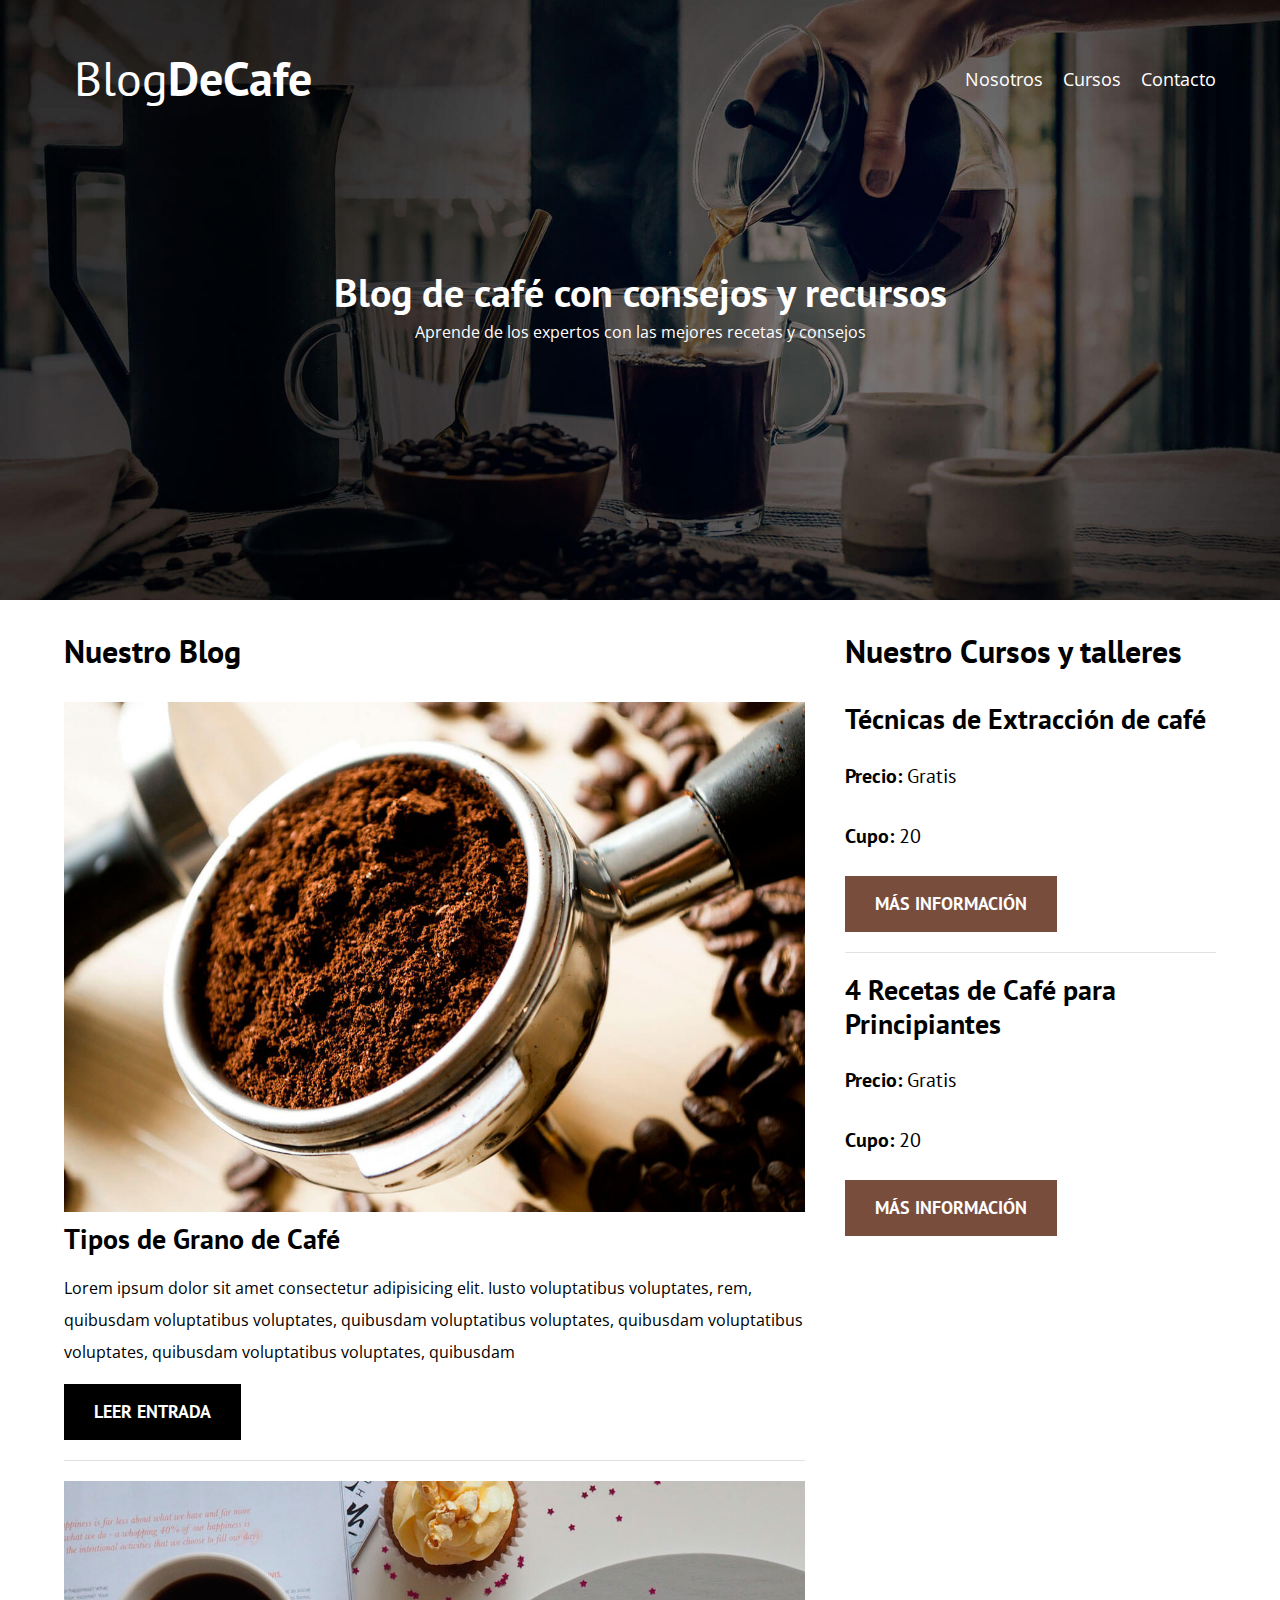
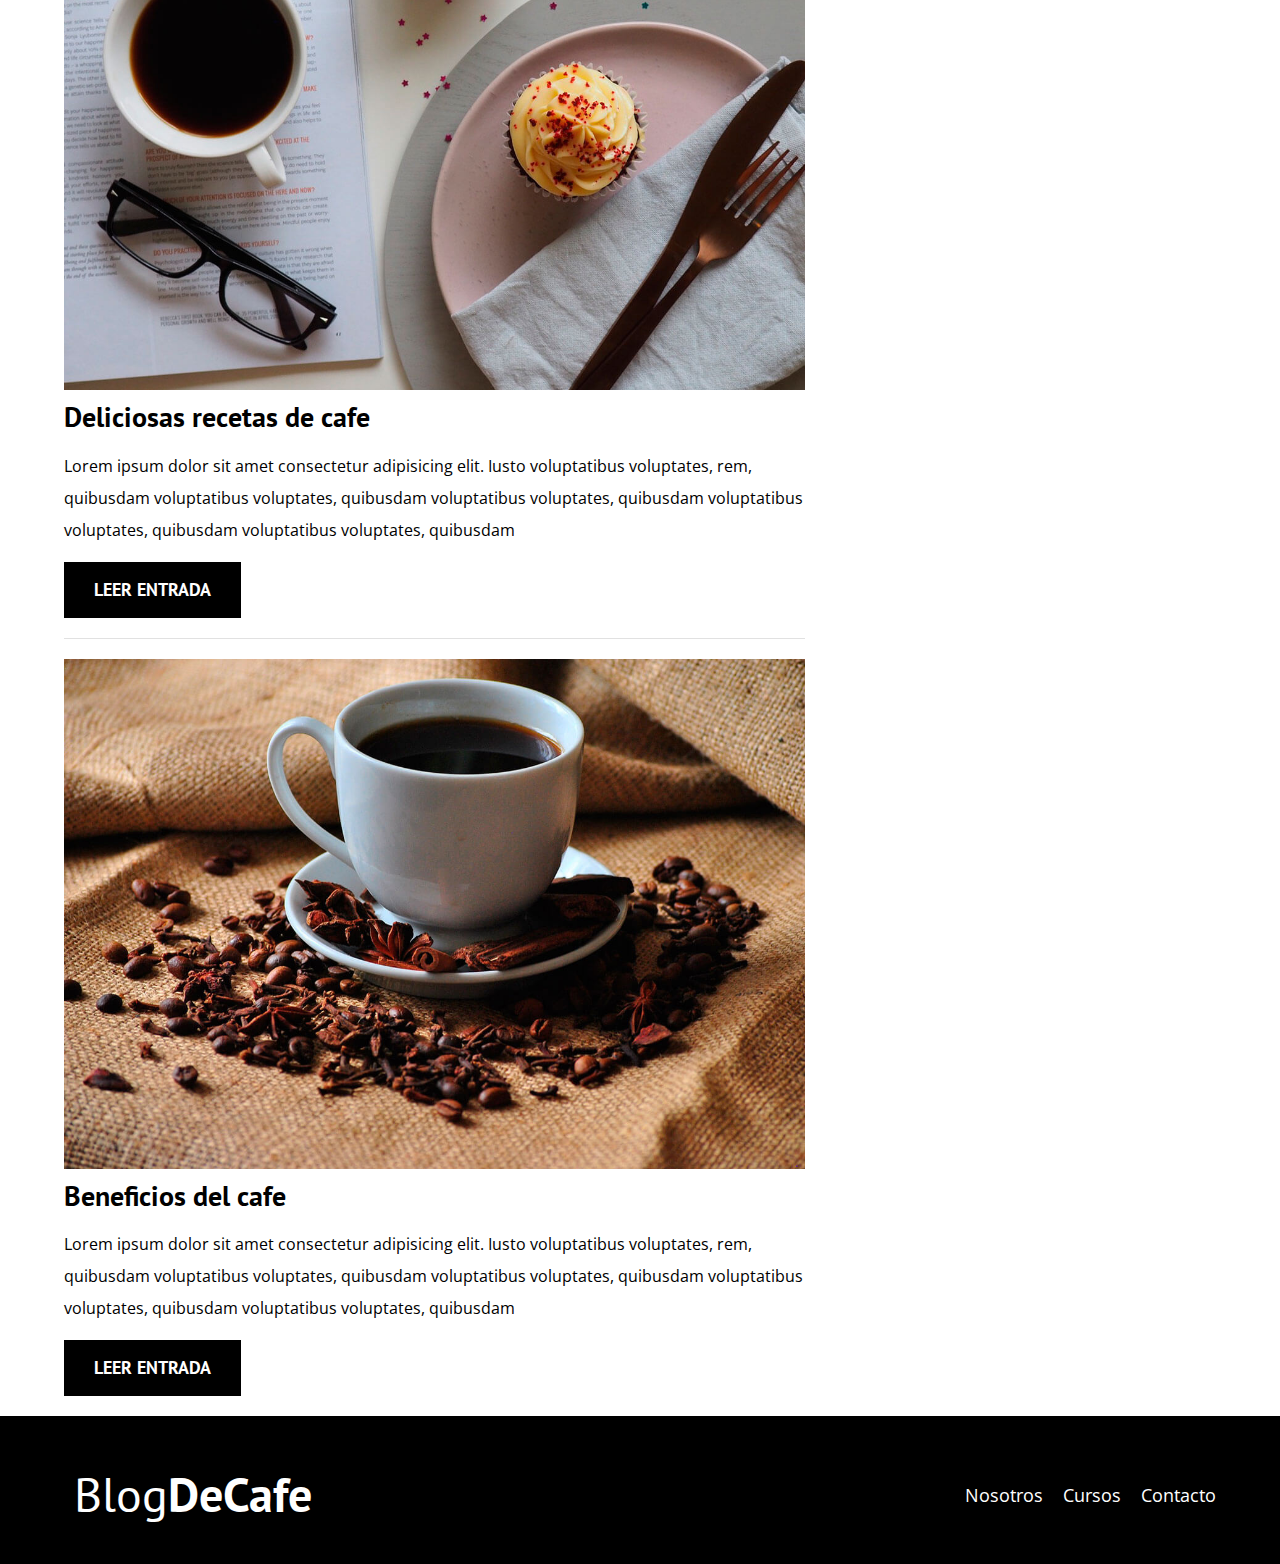
==== index.html @ 39cb6f67 "Commit inicial" ====
<!DOCTYPE html>
<html lang="es">
  <head>
    <meta charset="UTF-8" />
    <meta name="viewport" content="width=device-width, initial-scale=1.0" />

    <title>Blog de café</title>

    <link rel="stylesheet" href="css/normalize.css" />
    <link rel="preconnect" href="https://fonts.googleapis.com" />
    <link rel="preconnect" href="https://fonts.gstatic.com" crossorigin />
    <link
      href="https://fonts.googleapis.com/css2?family=Open+Sans:ital,wght@0,300..800;1,300..800&family=PT+Sans:ital,wght@0,400;0,700;1,400;1,700&display=swap"
      rel="stylesheet"
    />
    <link rel="stylesheet" href="css/style.css" />

    <!-- Preload -->
    <link rel="preload" href="css/normalize.css" as="style" />
    <link rel="stylesheet" href="css/normalize.css" />
    <link
      rel="preload"
      href="https://fonts.googleapis.com/css2?family=Open+Sans:ital,wght@0,300..800;1,300..800&family=PT+Sans:ital,wght@0,400;0,700;1,400;1,700&display=swap"
      crossorigin="crossorigin"
      as="font"
    />
    <link rel="preload" href="css/style.css" as="style" />
    <link rel="stylesheet" href="css/style.css" />
    <link rel="preload" href="img/blog1.jpg" as="image" />
  </head>
  <body>
    <header class="header">
      <div class="contenedor">
        <div class="barra">
          <a class="logo" href="index.html">
            <h1 class="logo__nombre no-margin centrar-texto scale">
              Blog<span class="logo__bold">DeCafe</span>
            </h1>
          </a>
          <nav class="navegacion">
            <a href="nosotros.html" class="navegacion__enlace scale"
              >Nosotros</a
            >
            <a href="cursos.html" class="navegacion__enlace scale">Cursos</a>
            <a href="contacto.html" class="navegacion__enlace scale"
              >Contacto</a
            >
          </nav>
        </div>
      </div>
      <div class="header__texto">
        <h2 class="no-margin">Blog de café con consejos y recursos</h2>
        <p class="no-margin">
          Aprende de los expertos con las mejores recetas y consejos
        </p>
      </div>
    </header>
    <div class="contenedor contenido-principal">
      <main class="blog">
        <h3>Nuestro Blog</h3>

        <article class="entrada">
          <div class="entrada__imagen">
            <img loading="lazy" src="img/blog1.jpg" alt="imagen blog" />
          </div>

          <div class="entrada__contenido">
            <h4 class="no-margin">Tipos de Grano de Café</h4>
            <p>
              Lorem ipsum dolor sit amet consectetur adipisicing elit. Iusto
              voluptatibus voluptates, rem, quibusdam voluptatibus voluptates,
              quibusdam voluptatibus voluptates, quibusdam voluptatibus
              voluptates, quibusdam voluptatibus voluptates, quibusdam
            </p>
            <a href="entrada1.html" class="boton boton--primario"
              ><div class="scale">Leer entrada</div></a
            >
          </div>
        </article>
        <article class="entrada">
          <div class="entrada__imagen">
            <img loading="lazy" src="img/blog2.jpg" alt="imagen blog" />
          </div>

          <div class="entrada__contenido">
            <h4 class="no-margin">Deliciosas recetas de cafe</h4>
            <p>
              Lorem ipsum dolor sit amet consectetur adipisicing elit. Iusto
              voluptatibus voluptates, rem, quibusdam voluptatibus voluptates,
              quibusdam voluptatibus voluptates, quibusdam voluptatibus
              voluptates, quibusdam voluptatibus voluptates, quibusdam
            </p>
            <a href="entrada2.html" class="boton boton--primario"
              ><div class="scale">Leer entrada</div></a
            >
          </div>
        </article>
        <article class="entrada">
          <div class="entrada__imagen">
            <img src="img/blog3.jpg" alt="imagen blog" loading="lazy" />
          </div>

          <div class="entrada__contenido">
            <h4 class="no-margin">Beneficios del cafe</h4>
            <p>
              Lorem ipsum dolor sit amet consectetur adipisicing elit. Iusto
              voluptatibus voluptates, rem, quibusdam voluptatibus voluptates,
              quibusdam voluptatibus voluptates, quibusdam voluptatibus
              voluptates, quibusdam voluptatibus voluptates, quibusdam
            </p>
            <a href="entrada3.html" class="boton boton--primario"
              ><div class="scale">Leer entrada</div></a
            >
          </div>
        </article>
      </main>
      <aside class="sidebar">
        <h3>Nuestro Cursos y talleres</h3>
        <ul class="cursos no-padding">
          <li class="widget-curso">
            <h4 class="no-margin">Técnicas de Extracción de café</h4>
            <p class="widget-curso__label">
              Precio:
              <span class="widget-curso__info">Gratis</span>
            </p>
            <p class="widget-curso__label">
              Cupo:
              <span class="widget-curso__info">20</span>
            </p>
            <a href="entrada.html" class="boton boton--secundario"
              ><div class="scale">Más información</div></a
            >
          </li>
          <li class="widget-curso">
            <h4 class="no-margin">4 Recetas de Café para Principiantes</h4>
            <p class="widget-curso__label">
              Precio:
              <span class="widget-curso__info">Gratis</span>
            </p>
            <p class="widget-curso__label">
              Cupo:
              <span class="widget-curso__info">20</span>
            </p>
            <a href="entrada.html" class="boton boton--secundario"
              ><div class="scale">Más información</div></a
            >
          </li>
        </ul>
      </aside>
    </div>

    <footer class="footer">
      <div class="contenedor">
        <div class="barra">
          <!--barra-->
          <a class="logo" href="index.html">
            <h1 class="logo__nombre no-margin centrar-texto scale">
              Blog<span class="logo__bold">DeCafe</span>
            </h1>
          </a>
          <nav class="navegacion">
            <a href="nosotros.html" class="navegacion__enlace scale"
              >Nosotros</a
            >
            <a href="cursos.html" class="navegacion__enlace scale">Cursos</a>
            <a href="contacto.html" class="navegacion__enlace scale"
              >Contacto</a
            >
          </nav>
        </div>
      </div>
    </footer>
  </body>
</html>
---- css/style.css ----
:root {
  --fuenteHeading: "PT Sans", sans-serif;
  --fuenteParrafos: "Open Sans", sans-serif;
  --primario: #784d3c;
  --gris: #e1e1e1;
  --blanco: #ffffff;
  --negro: #000000;
}
html {
  box-sizing: border-box;
  font-size: 62.5%;
}
*,
*:before,
*:after {
  box-sizing: inherit;
}
body {
  font-family: var(--fuenteParrafos);
  font-size: 1.6rem;
  line-height: 2;
}
/** Globales **/
.contenedor {
  width: min(90%, 120rem);
  margin: 0 auto;
}
a {
  text-decoration: none;
}
h1,
h2,
h3,
h4 {
  font-family: var(--fuenteHeading);
  line-height: 1.2;
}
h1 {
  font-size: 4.8rem;
}
h2 {
  font-size: 4rem;
}
h3 {
  font-size: 3.2rem;
}
h4 {
  font-size: 2.8rem;
}
img {
  max-width: 100%;
}
/** Utilidades **/
.no-margin {
  margin: 0;
}
.no-padding {
  padding: 0;
}
.centrar-texto {
  text-align: center;
}

/* Header */

.header {
  background-image: url(../img/banner.jpg);
  height: 60rem;
  background-size: cover;
  background-repeat: no-repeat;
  background-position: center center;
}

.header__texto {
  text-align: center;
  color: var(--blanco);
  margin-top: 5rem;
}

@media (min-width: 768px) {
  .header__texto {
    margin-top: 15rem;
  }
}

.barra {
  padding-top: 4rem;
}
@media (min-width: 768px) {
  .barra {
    display: flex;
    justify-content: space-between;
    align-items: center;
  }
}
.logo {
  color: var(--blanco);
  padding: 1rem;
}

.logo__nombre {
  font-weight: 400;
}

.logo__bold {
  font-weight: 700;
}
@media (min-width: 768px) {
  .navegacion {
    display: flex;
    gap: 2rem;
  }
}
.navegacion__enlace {
  display: block;
  text-align: center;
  font-size: 1.8rem;
  color: var(--blanco);
}
.scale:hover {
  transition: transform 0.5s ease;
  transform: scale(1.05);
}

@media (min-width: 768px) {
  .contenido-principal {
    display: grid;
    grid-template-columns: 2fr 1fr;
    column-gap: 4rem;
  }
}

.entrada {
  border-bottom: 1px solid var(--gris);
  margin-bottom: 2rem;
}
.entrada:last-of-type {
  margin-bottom: 0;
  border: none;
}
.boton {
  display: block;
  font-family: var(--fuenteHeading);
  color: var(--blanco);
  text-align: center;
  padding: 1rem 3rem;
  font-size: 1.8rem;
  text-transform: uppercase;
  font-weight: 700;
  margin-bottom: 2rem;
  border: none;
}
@media (min-width: 768px) {
  .boton {
    display: inline-block;
  }
}
.boton--primario {
  background-color: var(--negro);
}
.boton:hover {
  cursor: pointer;
}
.boton--secundario {
  background-color: var(--primario);
}
.cursos {
  list-style: none;
}
.widget-curso {
  border-bottom: 1px solid var(--gris);
  margin-bottom: 2rem;
}
.widget-curso:last-of-type {
  border: none;
  margin-bottom: 0;
}
.curso__label,
.widget-curso__label {
  font-family: var(--fuenteHeading);
  font-weight: bold;
}
.curso__info,
.widget-curso__info {
  font-weight: normal;
}
.curso__label,
.curso__info,
.widget-curso__label,
.widget-curso__info {
  font-size: 2rem;
}

.footer {
  background-color: var(--negro);
  padding-bottom: 3rem;
}
.footer .logo {
  color: var(--blanco);
}

.footer .logo__bold {
  font-weight: 700;
}

@media (min-width: 768px) {
  .sobre-nosotros {
    display: grid;
    grid-template-columns: repeat(2, 1fr);
    column-gap: 2rem;
  }
}
.curso {
  padding: 3rem 0;
  border-bottom: 1px solid var(--gris);
}
@media (min-width: 768px) {
  .curso {
    display: grid;
    grid-template-columns: 1fr 2fr;
    column-gap: 2rem;
  }
}

.curso:last-of-type {
  border-bottom: none;
}

/* Contacto */

.contacto-bg {
  background-image: url(../img/contacto.jpg);
  height: 40rem;
  background-size: cover;
  background-repeat: no-repeat;
}

/*  Formulario */

.formulario {
  background-color: var(--blanco);
  margin: -5rem auto 0 auto;
  width: 95%;
  padding: 5rem;
}

.campo {
  display: flex;
  margin-bottom: 2rem;
  gap: 2rem;
}

.campo__label {
  flex: 0 0 9rem;
  text-align: right;
}

.campo__field {
  flex: 1;
  border: 1px solid var(--gris);
}

.campo__field--textarea {
  height: 20rem;
}
---- css/style.css ----
:root {
  --fuenteHeading: "PT Sans", sans-serif;
  --fuenteParrafos: "Open Sans", sans-serif;
  --primario: #784d3c;
  --gris: #e1e1e1;
  --blanco: #ffffff;
  --negro: #000000;
}
html {
  box-sizing: border-box;
  font-size: 62.5%;
}
*,
*:before,
*:after {
  box-sizing: inherit;
}
body {
  font-family: var(--fuenteParrafos);
  font-size: 1.6rem;
  line-height: 2;
}
/** Globales **/
.contenedor {
  width: min(90%, 120rem);
  margin: 0 auto;
}
a {
  text-decoration: none;
}
h1,
h2,
h3,
h4 {
  font-family: var(--fuenteHeading);
  line-height: 1.2;
}
h1 {
  font-size: 4.8rem;
}
h2 {
  font-size: 4rem;
}
h3 {
  font-size: 3.2rem;
}
h4 {
  font-size: 2.8rem;
}
img {
  max-width: 100%;
}
/** Utilidades **/
.no-margin {
  margin: 0;
}
.no-padding {
  padding: 0;
}
.centrar-texto {
  text-align: center;
}

/* Header */

.header {
  background-image: url(../img/banner.jpg);
  height: 60rem;
  background-size: cover;
  background-repeat: no-repeat;
  background-position: center center;
}

.header__texto {
  text-align: center;
  color: var(--blanco);
  margin-top: 5rem;
}

@media (min-width: 768px) {
  .header__texto {
    margin-top: 15rem;
  }
}

.barra {
  padding-top: 4rem;
}
@media (min-width: 768px) {
  .barra {
    display: flex;
    justify-content: space-between;
    align-items: center;
  }
}
.logo {
  color: var(--blanco);
  padding: 1rem;
}

.logo__nombre {
  font-weight: 400;
}

.logo__bold {
  font-weight: 700;
}
@media (min-width: 768px) {
  .navegacion {
    display: flex;
    gap: 2rem;
  }
}
.navegacion__enlace {
  display: block;
  text-align: center;
  font-size: 1.8rem;
  color: var(--blanco);
}
.scale:hover {
  transition: transform 0.5s ease;
  transform: scale(1.05);
}

@media (min-width: 768px) {
  .contenido-principal {
    display: grid;
    grid-template-columns: 2fr 1fr;
    column-gap: 4rem;
  }
}

.entrada {
  border-bottom: 1px solid var(--gris);
  margin-bottom: 2rem;
}
.entrada:last-of-type {
  margin-bottom: 0;
  border: none;
}
.boton {
  display: block;
  font-family: var(--fuenteHeading);
  color: var(--blanco);
  text-align: center;
  padding: 1rem 3rem;
  font-size: 1.8rem;
  text-transform: uppercase;
  font-weight: 700;
  margin-bottom: 2rem;
  border: none;
}
@media (min-width: 768px) {
  .boton {
    display: inline-block;
  }
}
.boton--primario {
  background-color: var(--negro);
}
.boton:hover {
  cursor: pointer;
}
.boton--secundario {
  background-color: var(--primario);
}
.cursos {
  list-style: none;
}
.widget-curso {
  border-bottom: 1px solid var(--gris);
  margin-bottom: 2rem;
}
.widget-curso:last-of-type {
  border: none;
  margin-bottom: 0;
}
.curso__label,
.widget-curso__label {
  font-family: var(--fuenteHeading);
  font-weight: bold;
}
.curso__info,
.widget-curso__info {
  font-weight: normal;
}
.curso__label,
.curso__info,
.widget-curso__label,
.widget-curso__info {
  font-size: 2rem;
}

.footer {
  background-color: var(--negro);
  padding-bottom: 3rem;
}
.footer .logo {
  color: var(--blanco);
}

.footer .logo__bold {
  font-weight: 700;
}

@media (min-width: 768px) {
  .sobre-nosotros {
    display: grid;
    grid-template-columns: repeat(2, 1fr);
    column-gap: 2rem;
  }
}
.curso {
  padding: 3rem 0;
  border-bottom: 1px solid var(--gris);
}
@media (min-width: 768px) {
  .curso {
    display: grid;
    grid-template-columns: 1fr 2fr;
    column-gap: 2rem;
  }
}

.curso:last-of-type {
  border-bottom: none;
}

/* Contacto */

.contacto-bg {
  background-image: url(../img/contacto.jpg);
  height: 40rem;
  background-size: cover;
  background-repeat: no-repeat;
}

/*  Formulario */

.formulario {
  background-color: var(--blanco);
  margin: -5rem auto 0 auto;
  width: 95%;
  padding: 5rem;
}

.campo {
  display: flex;
  margin-bottom: 2rem;
  gap: 2rem;
}

.campo__label {
  flex: 0 0 9rem;
  text-align: right;
}

.campo__field {
  flex: 1;
  border: 1px solid var(--gris);
}

.campo__field--textarea {
  height: 20rem;
}
---- css/style.css ----
:root {
  --fuenteHeading: "PT Sans", sans-serif;
  --fuenteParrafos: "Open Sans", sans-serif;
  --primario: #784d3c;
  --gris: #e1e1e1;
  --blanco: #ffffff;
  --negro: #000000;
}
html {
  box-sizing: border-box;
  font-size: 62.5%;
}
*,
*:before,
*:after {
  box-sizing: inherit;
}
body {
  font-family: var(--fuenteParrafos);
  font-size: 1.6rem;
  line-height: 2;
}
/** Globales **/
.contenedor {
  width: min(90%, 120rem);
  margin: 0 auto;
}
a {
  text-decoration: none;
}
h1,
h2,
h3,
h4 {
  font-family: var(--fuenteHeading);
  line-height: 1.2;
}
h1 {
  font-size: 4.8rem;
}
h2 {
  font-size: 4rem;
}
h3 {
  font-size: 3.2rem;
}
h4 {
  font-size: 2.8rem;
}
img {
  max-width: 100%;
}
/** Utilidades **/
.no-margin {
  margin: 0;
}
.no-padding {
  padding: 0;
}
.centrar-texto {
  text-align: center;
}

/* Header */

.header {
  background-image: url(../img/banner.jpg);
  height: 60rem;
  background-size: cover;
  background-repeat: no-repeat;
  background-position: center center;
}

.header__texto {
  text-align: center;
  color: var(--blanco);
  margin-top: 5rem;
}

@media (min-width: 768px) {
  .header__texto {
    margin-top: 15rem;
  }
}

.barra {
  padding-top: 4rem;
}
@media (min-width: 768px) {
  .barra {
    display: flex;
    justify-content: space-between;
    align-items: center;
  }
}
.logo {
  color: var(--blanco);
  padding: 1rem;
}

.logo__nombre {
  font-weight: 400;
}

.logo__bold {
  font-weight: 700;
}
@media (min-width: 768px) {
  .navegacion {
    display: flex;
    gap: 2rem;
  }
}
.navegacion__enlace {
  display: block;
  text-align: center;
  font-size: 1.8rem;
  color: var(--blanco);
}
.scale:hover {
  transition: transform 0.5s ease;
  transform: scale(1.05);
}

@media (min-width: 768px) {
  .contenido-principal {
    display: grid;
    grid-template-columns: 2fr 1fr;
    column-gap: 4rem;
  }
}

.entrada {
  border-bottom: 1px solid var(--gris);
  margin-bottom: 2rem;
}
.entrada:last-of-type {
  margin-bottom: 0;
  border: none;
}
.boton {
  display: block;
  font-family: var(--fuenteHeading);
  color: var(--blanco);
  text-align: center;
  padding: 1rem 3rem;
  font-size: 1.8rem;
  text-transform: uppercase;
  font-weight: 700;
  margin-bottom: 2rem;
  border: none;
}
@media (min-width: 768px) {
  .boton {
    display: inline-block;
  }
}
.boton--primario {
  background-color: var(--negro);
}
.boton:hover {
  cursor: pointer;
}
.boton--secundario {
  background-color: var(--primario);
}
.cursos {
  list-style: none;
}
.widget-curso {
  border-bottom: 1px solid var(--gris);
  margin-bottom: 2rem;
}
.widget-curso:last-of-type {
  border: none;
  margin-bottom: 0;
}
.curso__label,
.widget-curso__label {
  font-family: var(--fuenteHeading);
  font-weight: bold;
}
.curso__info,
.widget-curso__info {
  font-weight: normal;
}
.curso__label,
.curso__info,
.widget-curso__label,
.widget-curso__info {
  font-size: 2rem;
}

.footer {
  background-color: var(--negro);
  padding-bottom: 3rem;
}
.footer .logo {
  color: var(--blanco);
}

.footer .logo__bold {
  font-weight: 700;
}

@media (min-width: 768px) {
  .sobre-nosotros {
    display: grid;
    grid-template-columns: repeat(2, 1fr);
    column-gap: 2rem;
  }
}
.curso {
  padding: 3rem 0;
  border-bottom: 1px solid var(--gris);
}
@media (min-width: 768px) {
  .curso {
    display: grid;
    grid-template-columns: 1fr 2fr;
    column-gap: 2rem;
  }
}

.curso:last-of-type {
  border-bottom: none;
}

/* Contacto */

.contacto-bg {
  background-image: url(../img/contacto.jpg);
  height: 40rem;
  background-size: cover;
  background-repeat: no-repeat;
}

/*  Formulario */

.formulario {
  background-color: var(--blanco);
  margin: -5rem auto 0 auto;
  width: 95%;
  padding: 5rem;
}

.campo {
  display: flex;
  margin-bottom: 2rem;
  gap: 2rem;
}

.campo__label {
  flex: 0 0 9rem;
  text-align: right;
}

.campo__field {
  flex: 1;
  border: 1px solid var(--gris);
}

.campo__field--textarea {
  height: 20rem;
}
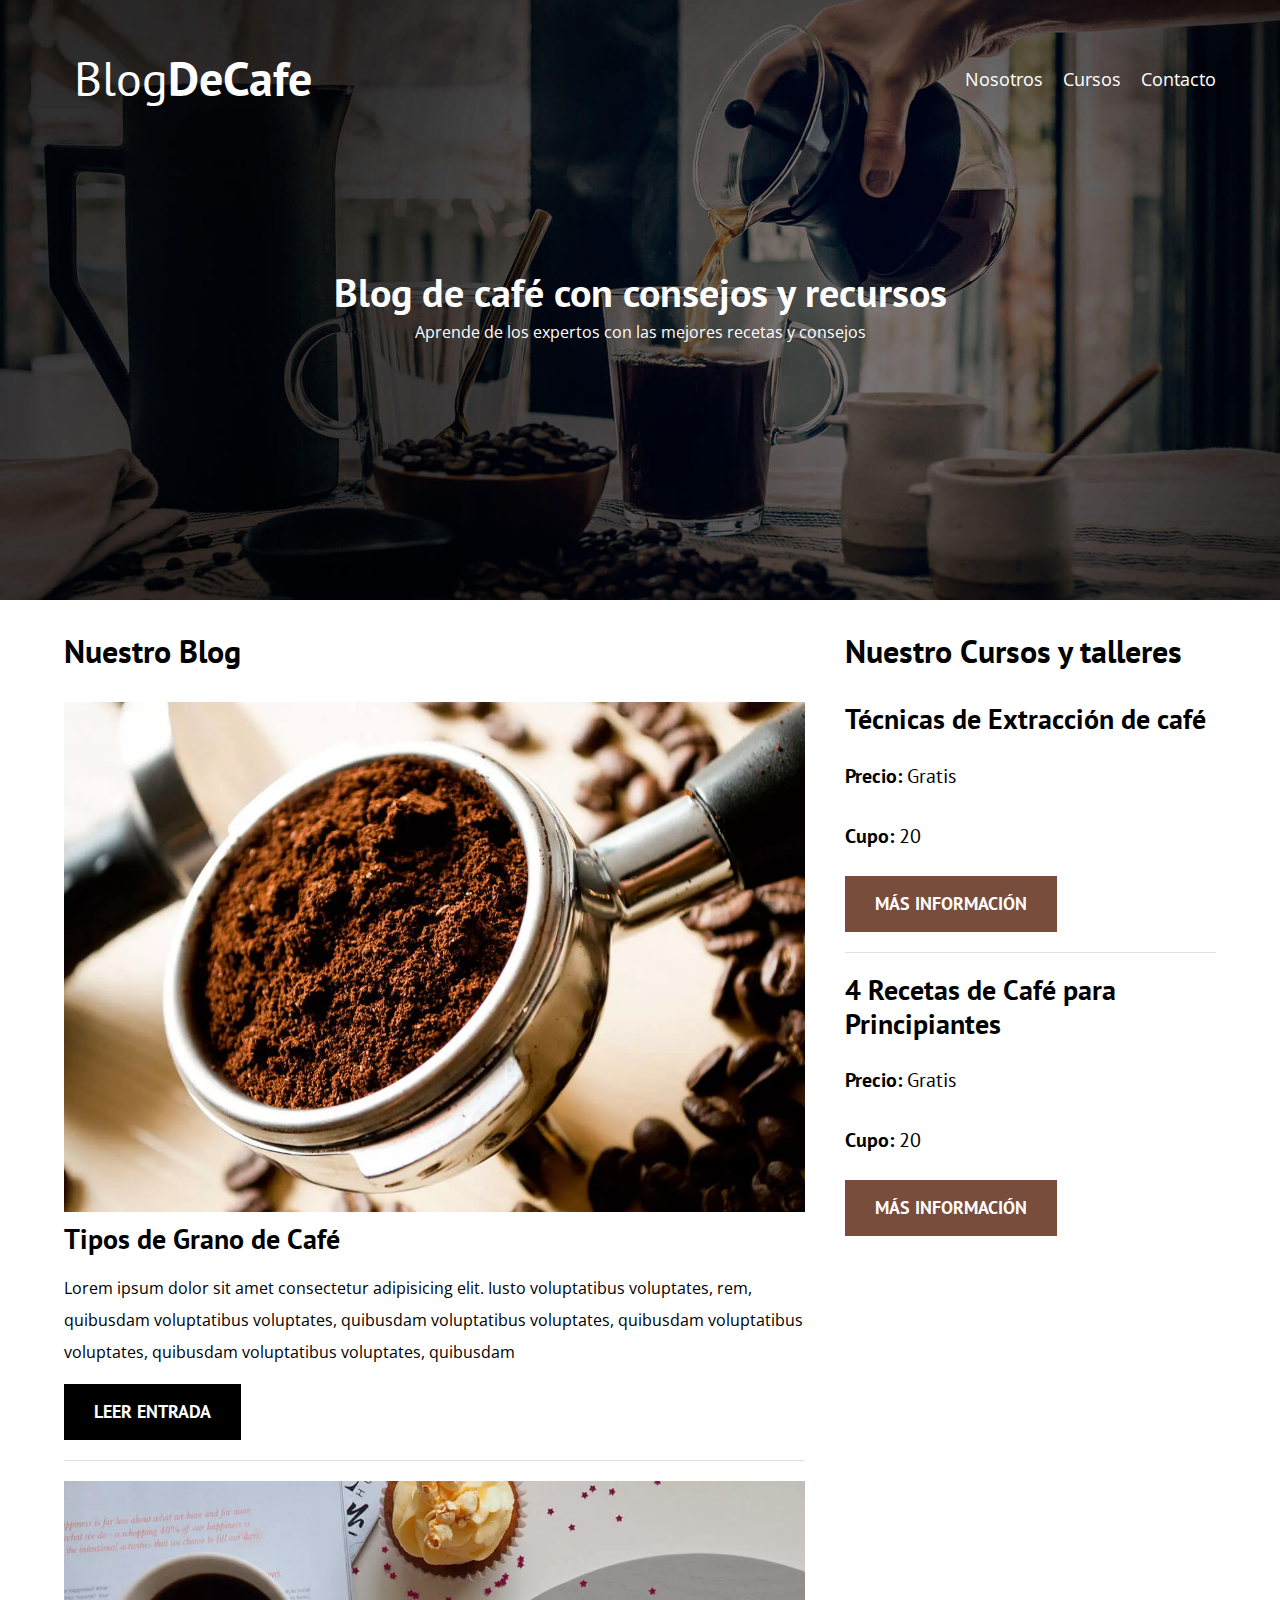
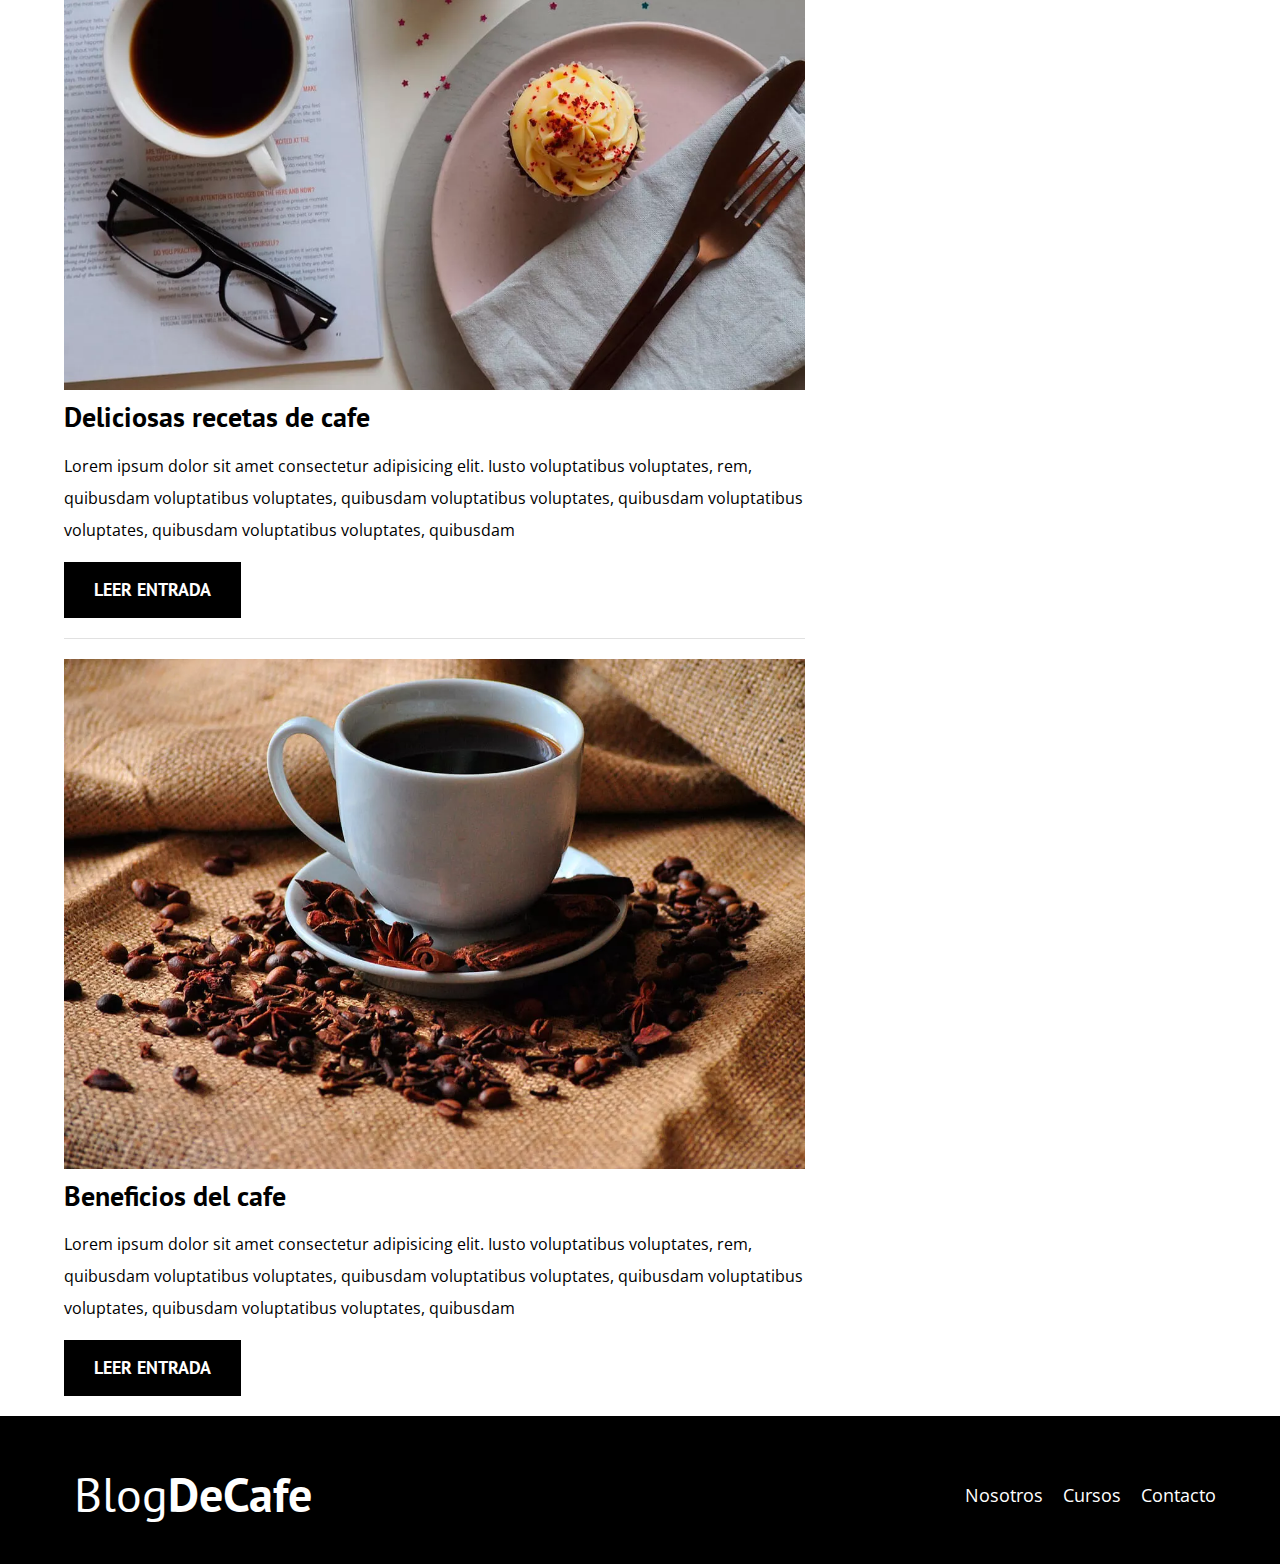
==== commit f41bd00f: "Optimized images of index.html" ====
--- a/index.html
+++ b/index.html
@@ -14,6 +14,8 @@
       rel="stylesheet"
     />
     <link rel="stylesheet" href="css/style.css" />
+    <!-- Prefetch -->
+    <link rel="prefetch" href="nosotros.html" as="document" />
 
     <!-- Preload -->
     <link rel="preload" href="css/normalize.css" as="style" />
@@ -26,7 +28,6 @@
     />
     <link rel="preload" href="css/style.css" as="style" />
     <link rel="stylesheet" href="css/style.css" />
-    <link rel="preload" href="img/blog1.jpg" as="image" />
   </head>
   <body>
     <header class="header">
@@ -61,7 +62,14 @@
 
         <article class="entrada">
           <div class="entrada__imagen">
-            <img loading="lazy" src="img/blog1.jpg" alt="imagen blog" />
+            <picture>
+              <source
+                loading="lazy"
+                srcset="img/blog1.webp"
+                type="image/webp"
+              />
+              <img loading="lazy" src="img/blog1.jpg" alt="imagen blog" />
+            </picture>
           </div>
 
           <div class="entrada__contenido">
@@ -79,7 +87,14 @@
         </article>
         <article class="entrada">
           <div class="entrada__imagen">
-            <img loading="lazy" src="img/blog2.jpg" alt="imagen blog" />
+            <picture>
+              <source
+                loading="lazy"
+                srcset="img/blog2.webp"
+                type="image/webp"
+              />
+              <img loading="lazy" src="img/blog2.jpg" alt="imagen blog" />
+            </picture>
           </div>
 
           <div class="entrada__contenido">
@@ -97,7 +112,14 @@
         </article>
         <article class="entrada">
           <div class="entrada__imagen">
-            <img src="img/blog3.jpg" alt="imagen blog" loading="lazy" />
+            <picture>
+              <source
+                loading="lazy"
+                srcset="img/blog3.webp"
+                type="image/webp"
+              />
+              <img loading="lazy" src="img/blog3.jpg" alt="imagen blog" />
+            </picture>
           </div>
 
           <div class="entrada__contenido">
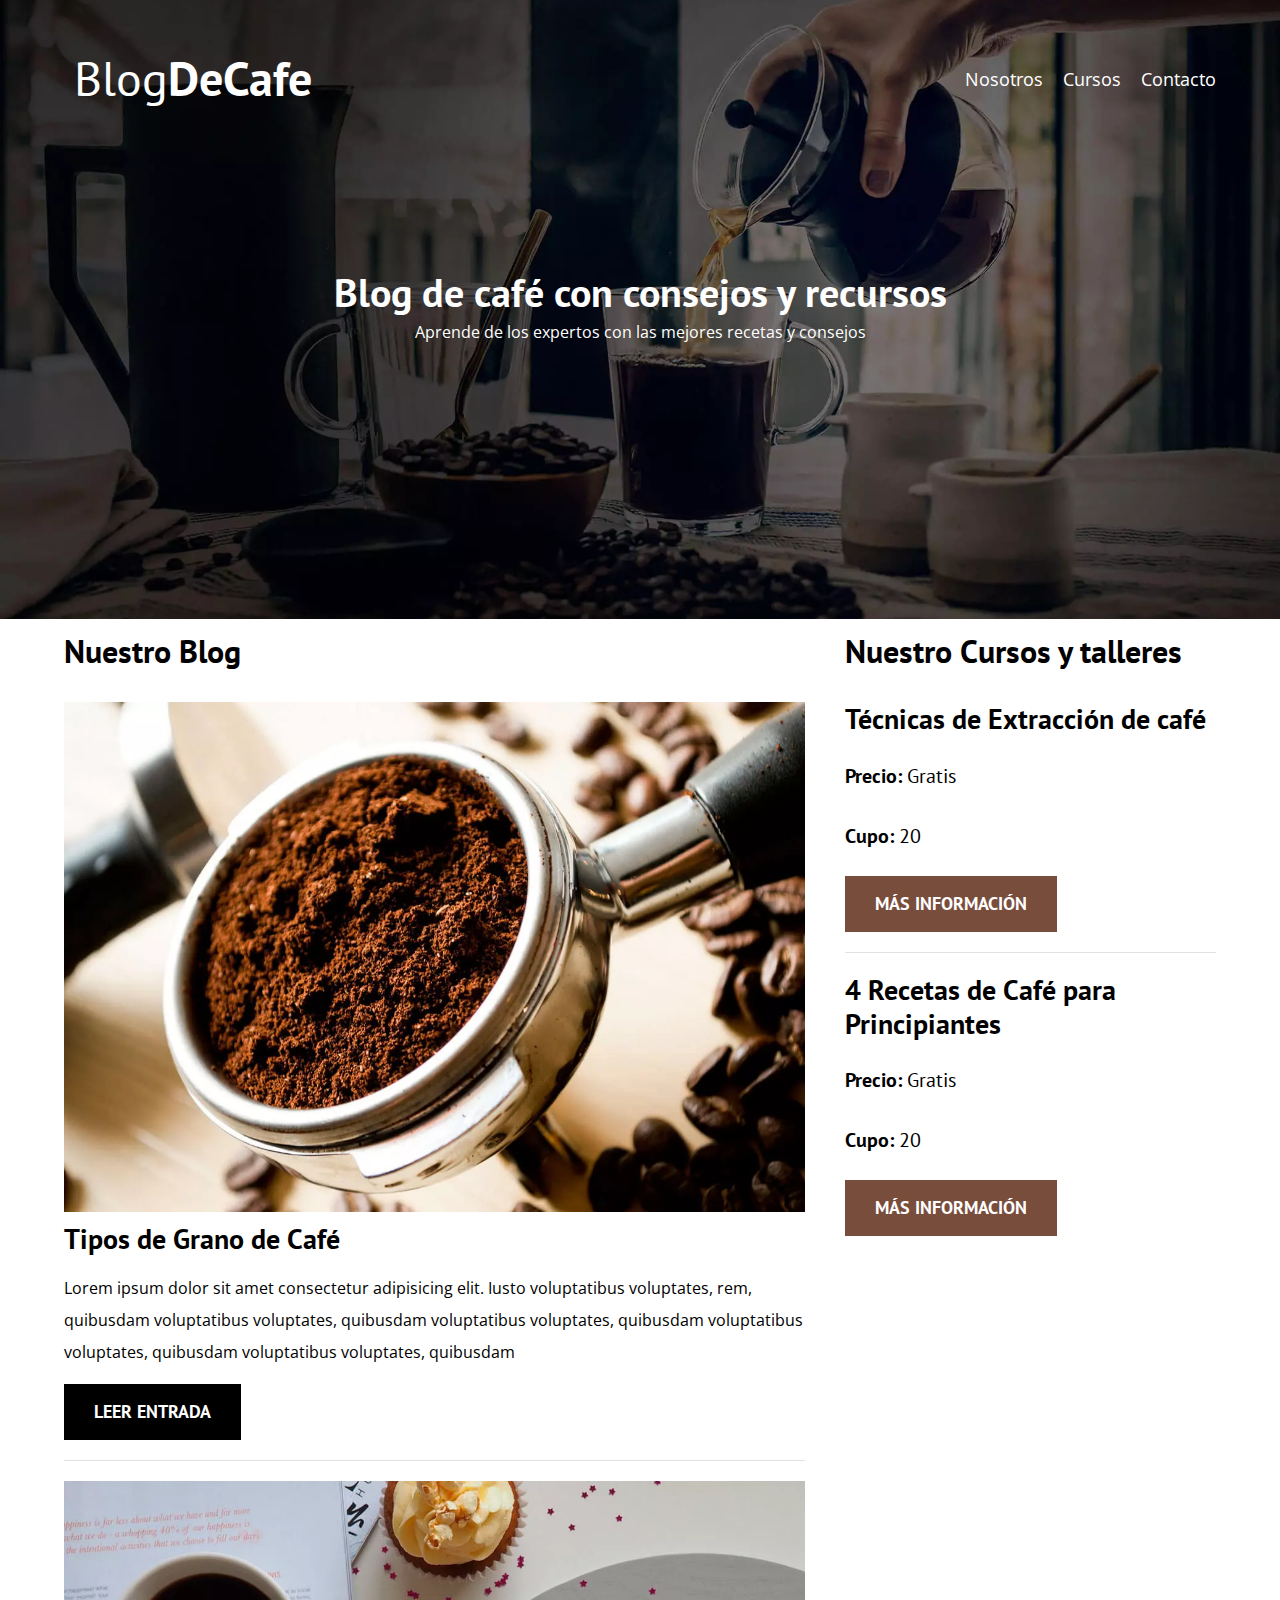
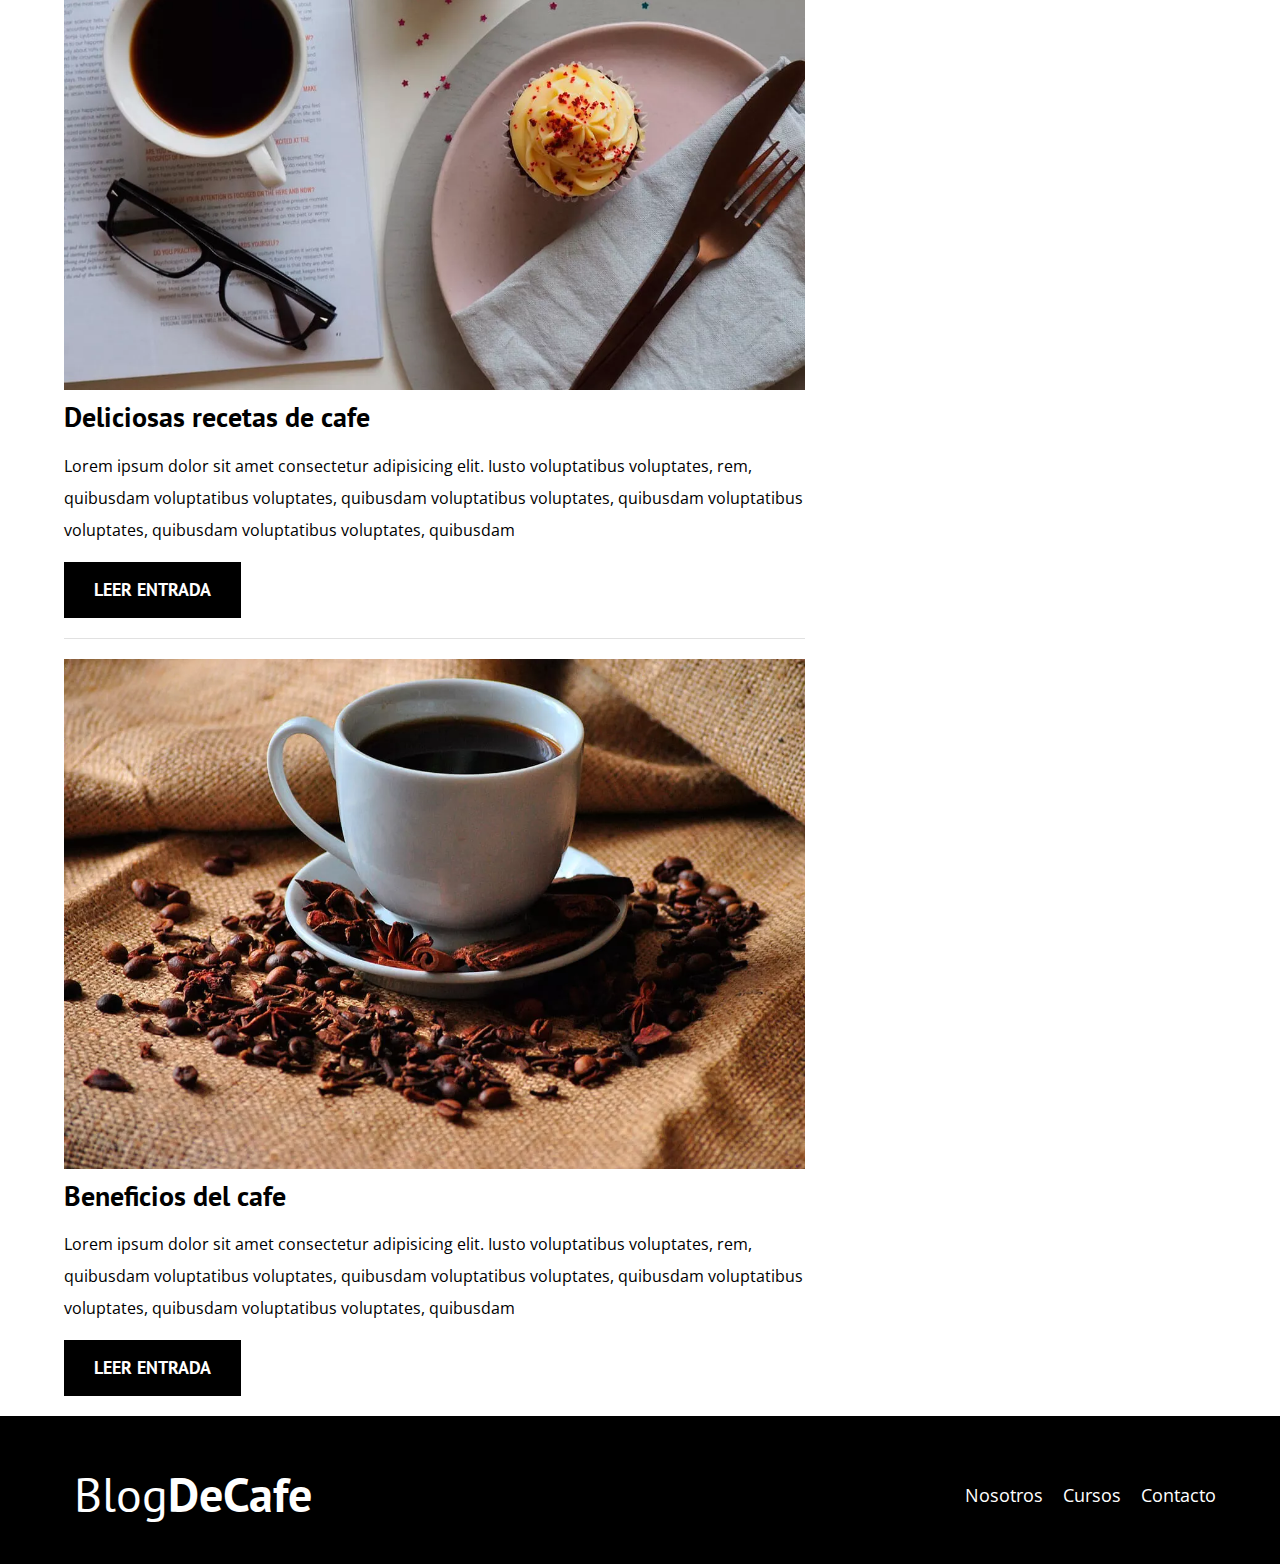
==== commit 1d45b54e: "update header image + add modernizr.js" ====
--- a/index.html
+++ b/index.html
@@ -192,5 +192,7 @@
         </div>
       </div>
     </footer>
+
+    <script src="js/modernizr.js"></script>
   </body>
 </html>
--- a/css/style.css
+++ b/css/style.css
@@ -62,9 +62,18 @@
 }
 
 /* Header */
+.webp {
+  background-image: url(../img/banner.webp);
+  height: 60rem;
+  background-size: cover;
+  background-repeat: no-repeat;
+  background-position: center center;
+}
+.no-webp {
+  background-image: url(../img/banner.jpg);
+}
 
 .header {
-  background-image: url(../img/banner.jpg);
   height: 60rem;
   background-size: cover;
   background-repeat: no-repeat;
--- a/css/style.css
+++ b/css/style.css
@@ -62,9 +62,18 @@
 }
 
 /* Header */
+.webp {
+  background-image: url(../img/banner.webp);
+  height: 60rem;
+  background-size: cover;
+  background-repeat: no-repeat;
+  background-position: center center;
+}
+.no-webp {
+  background-image: url(../img/banner.jpg);
+}
 
 .header {
-  background-image: url(../img/banner.jpg);
   height: 60rem;
   background-size: cover;
   background-repeat: no-repeat;
--- a/css/style.css
+++ b/css/style.css
@@ -62,9 +62,18 @@
 }
 
 /* Header */
+.webp {
+  background-image: url(../img/banner.webp);
+  height: 60rem;
+  background-size: cover;
+  background-repeat: no-repeat;
+  background-position: center center;
+}
+.no-webp {
+  background-image: url(../img/banner.jpg);
+}
 
 .header {
-  background-image: url(../img/banner.jpg);
   height: 60rem;
   background-size: cover;
   background-repeat: no-repeat;
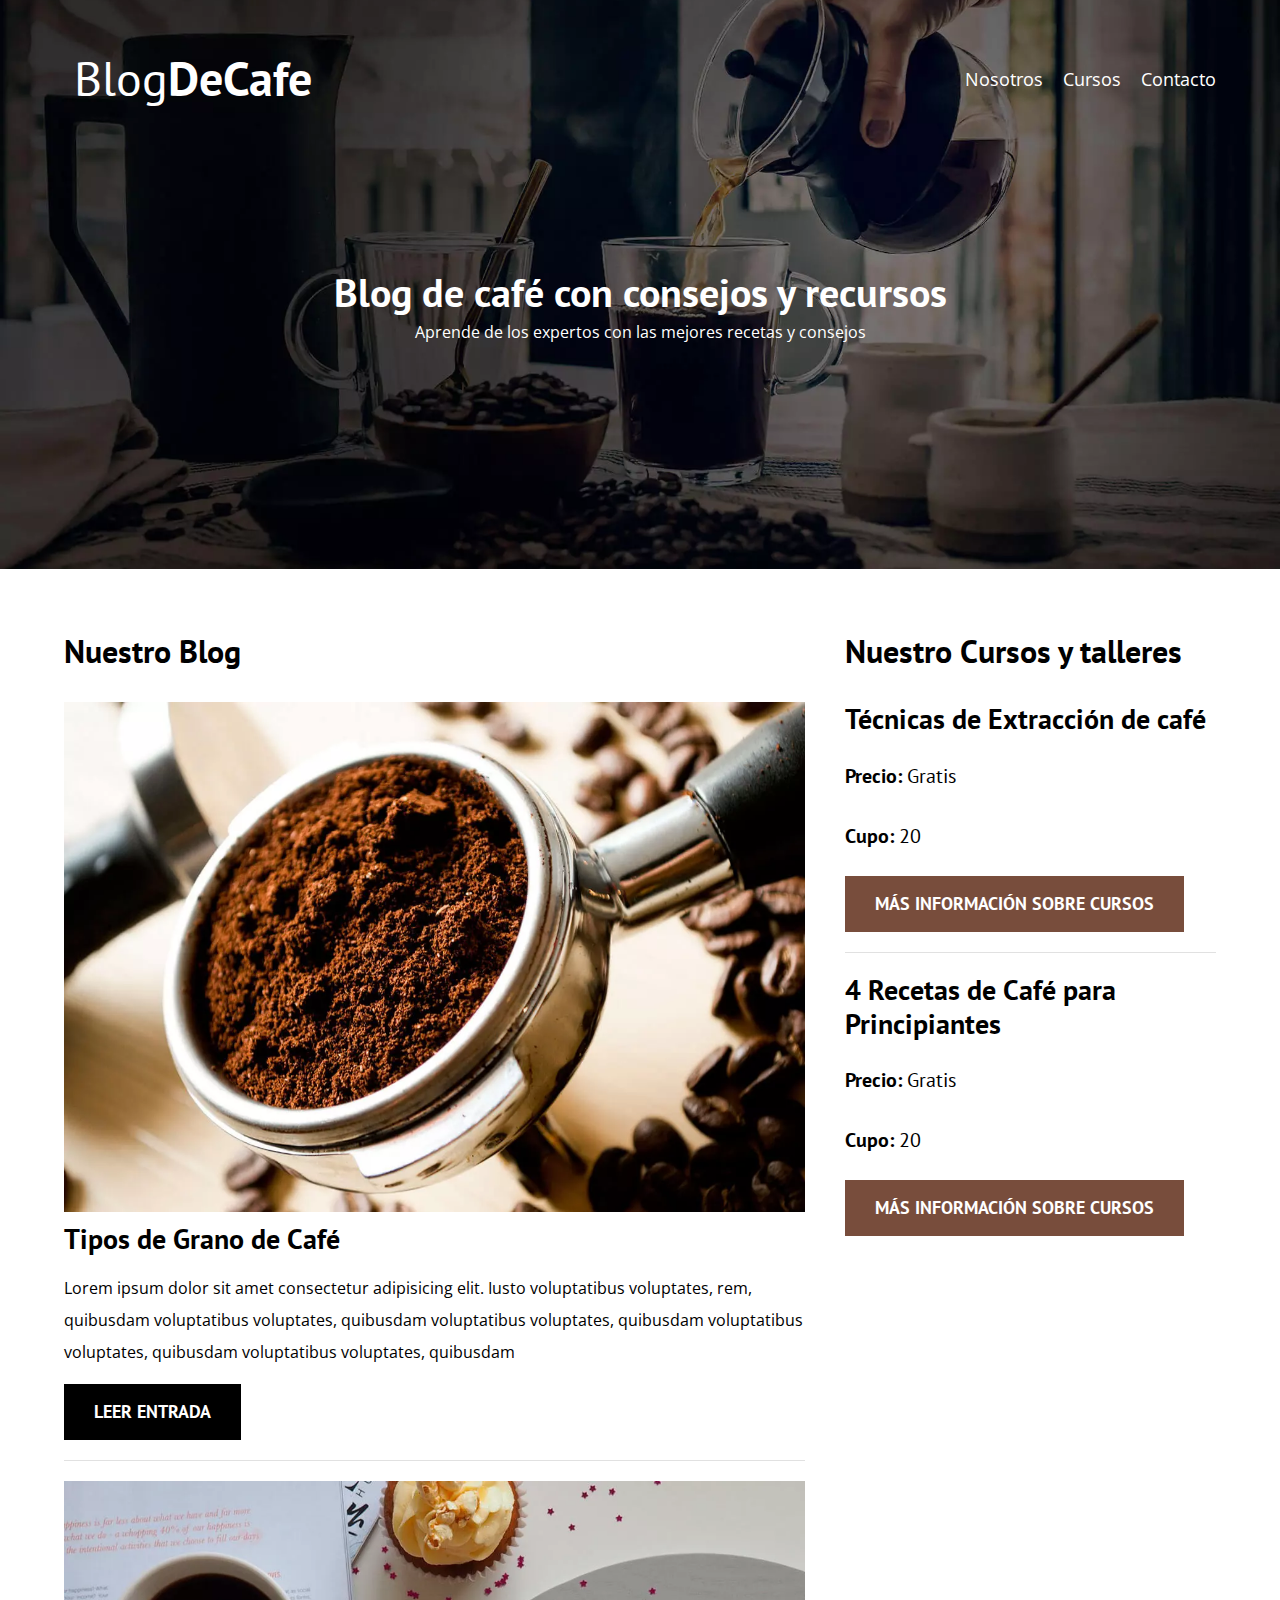
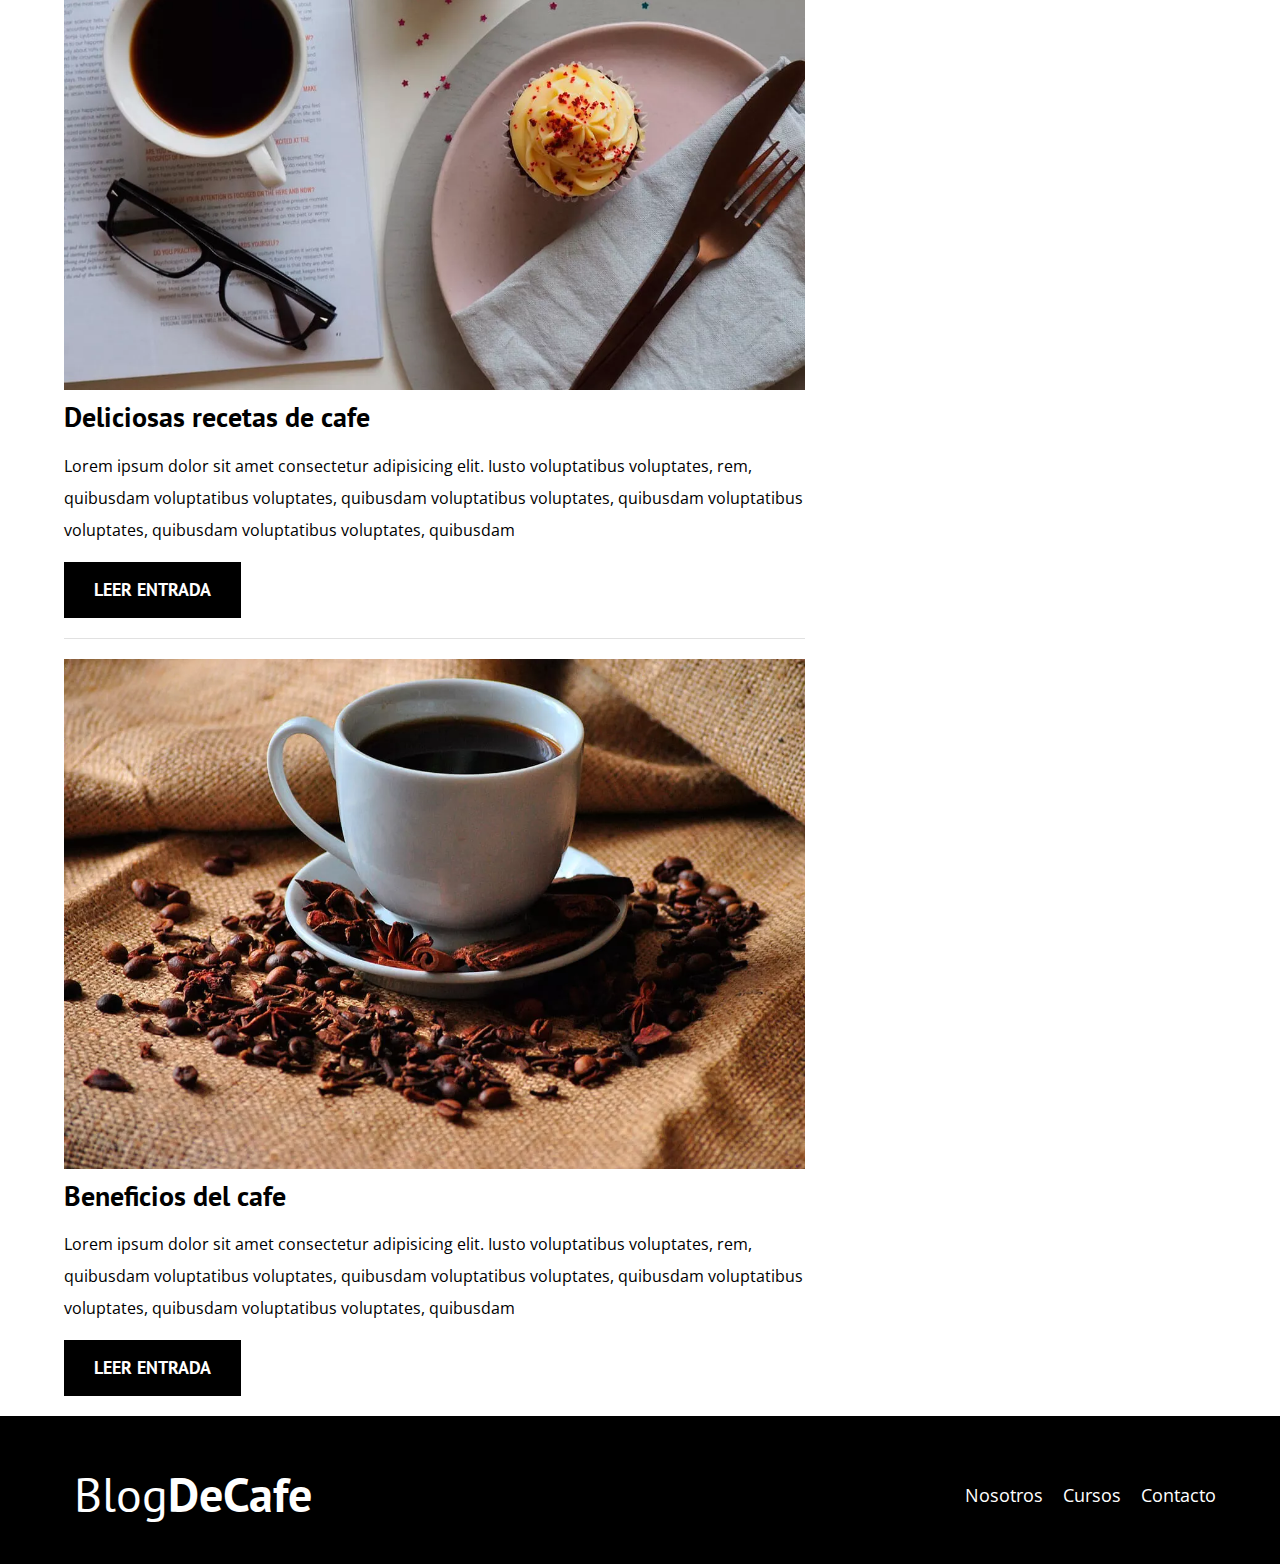
==== commit 925c5561: "update second buton" ====
--- a/index.html
+++ b/index.html
@@ -3,7 +3,7 @@
   <head>
     <meta charset="UTF-8" />
     <meta name="viewport" content="width=device-width, initial-scale=1.0" />
-
+    <meta name="description" content="Blog de cafe con consejos y cursos" />
     <title>Blog de café</title>
 
     <link rel="stylesheet" href="css/normalize.css" />
@@ -150,7 +150,7 @@
               <span class="widget-curso__info">20</span>
             </p>
             <a href="entrada.html" class="boton boton--secundario"
-              ><div class="scale">Más información</div></a
+              ><div class="scale">Más información sobre cursos</div></a
             >
           </li>
           <li class="widget-curso">
@@ -164,7 +164,7 @@
               <span class="widget-curso__info">20</span>
             </p>
             <a href="entrada.html" class="boton boton--secundario"
-              ><div class="scale">Más información</div></a
+              ><div class="scale">Más información sobre cursos</div></a
             >
           </li>
         </ul>
--- a/css/style.css
+++ b/css/style.css
@@ -64,7 +64,7 @@
 /* Header */
 .webp {
   background-image: url(../img/banner.webp);
-  height: 60rem;
+  height: 50rem;
   background-size: cover;
   background-repeat: no-repeat;
   background-position: center center;
--- a/css/style.css
+++ b/css/style.css
@@ -64,7 +64,7 @@
 /* Header */
 .webp {
   background-image: url(../img/banner.webp);
-  height: 60rem;
+  height: 50rem;
   background-size: cover;
   background-repeat: no-repeat;
   background-position: center center;
--- a/css/style.css
+++ b/css/style.css
@@ -64,7 +64,7 @@
 /* Header */
 .webp {
   background-image: url(../img/banner.webp);
-  height: 60rem;
+  height: 50rem;
   background-size: cover;
   background-repeat: no-repeat;
   background-position: center center;
